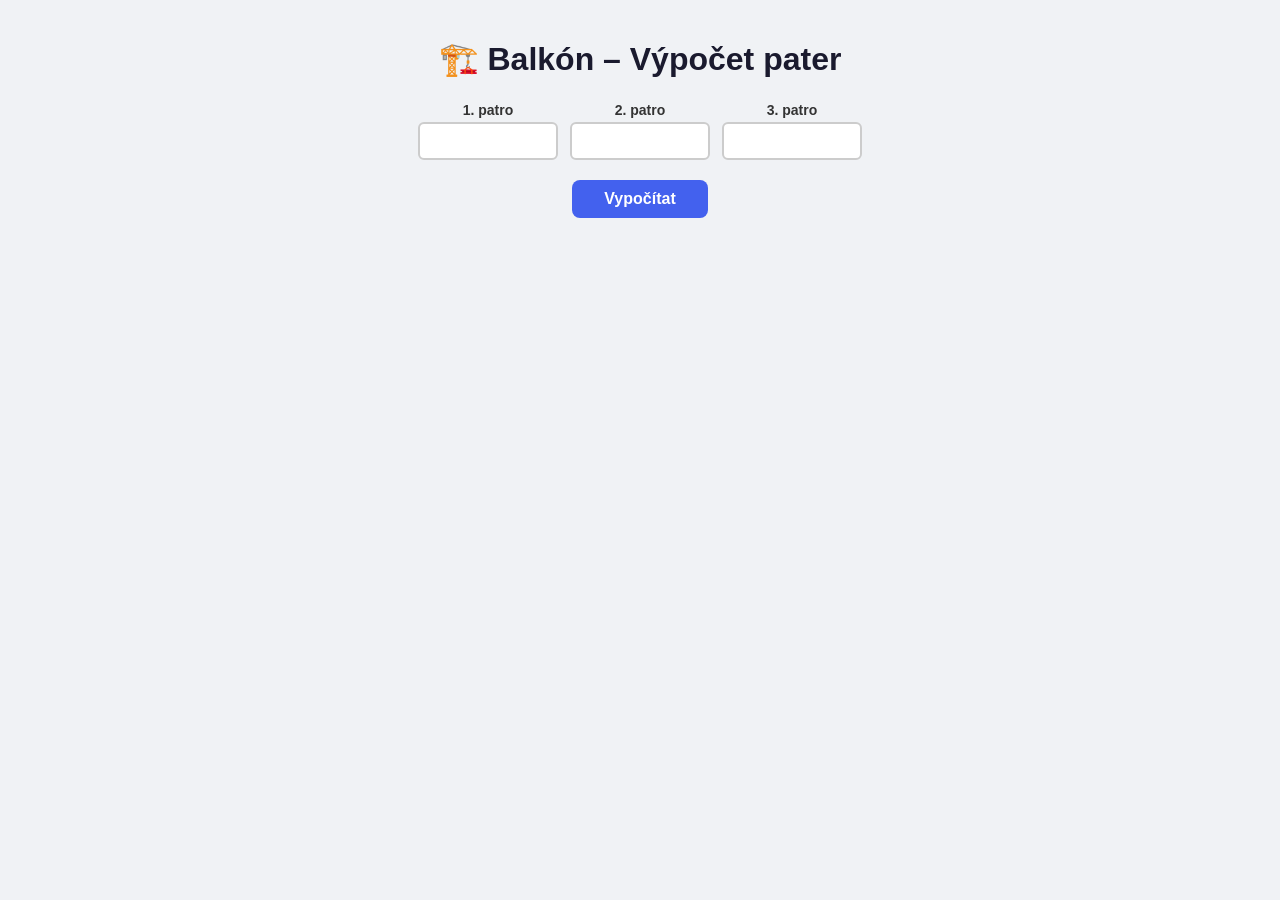
==== balkon.html @ 3fa44889 "Create balkon.html Arkýre_prumer" ====
<!DOCTYPE html>
<html lang="cs">
<head>
  <meta charset="UTF-8" />
  <meta name="viewport" content="width=device-width, initial-scale=1.0" />
  <title>Balkón – Výpočet</title>
  <style>
    * { box-sizing: border-box; margin: 0; padding: 0; }
    body {
      font-family: 'Segoe UI', Tahoma, Geneva, Verdana, sans-serif;
      background: #f0f2f5;
      color: #333;
      display: flex;
      justify-content: center;
      padding: 40px 16px;
    }
    .container { max-width: 660px; width: 100%; }
    h1 { text-align: center; margin-bottom: 24px; color: #1a1a2e; }
    .inputs {
      display: flex; gap: 12px; flex-wrap: wrap;
      justify-content: center; margin-bottom: 20px;
    }
    .inputs label {
      display: flex; flex-direction: column; align-items: center;
      font-weight: 600; font-size: 14px;
    }
    .inputs input {
      width: 140px; padding: 8px 12px; margin-top: 4px;
      border: 2px solid #ccc; border-radius: 6px;
      font-size: 16px; text-align: center;
    }
    .inputs input:focus { border-color: #4361ee; outline: none; }
    button {
      display: block; margin: 0 auto 28px;
      padding: 10px 32px; font-size: 16px; font-weight: 600;
      background: #4361ee; color: #fff; border: none; border-radius: 8px;
      cursor: pointer; transition: background .2s;
    }
    button:hover { background: #3a56d4; }
    table {
      width: 100%; border-collapse: collapse; margin-bottom: 24px;
      background: #fff; border-radius: 8px; overflow: hidden;
      box-shadow: 0 2px 8px rgba(0,0,0,.08);
    }
    th, td { padding: 10px 14px; text-align: center; }
    th { background: #4361ee; color: #fff; font-size: 14px; }
    td { border-bottom: 1px solid #eee; font-size: 15px; }
    tr:last-child td { border-bottom: none; }
    .section-title {
      font-size: 17px; font-weight: 700; margin: 20px 0 8px;
      color: #1a1a2e;
    }
    .avg-box {
      background: #fff; padding: 14px 20px; border-radius: 8px;
      box-shadow: 0 2px 8px rgba(0,0,0,.08); margin-bottom: 24px;
      font-size: 15px;
    }
    .avg-box strong { color: #4361ee; }
    #results { display: none; }
  </style>
</head>
<body>
  <div class="container">
    <h1>🏗️ Balkón – Výpočet pater</h1>

    <div class="inputs">
      <label>1. patro <input type="number" id="p1" /></label>
      <label>2. patro <input type="number" id="p2" /></label>
      <label>3. patro <input type="number" id="p3" /></label>
    </div>
    <button onclick="compute()">Vypočítat</button>

    <div id="results">
      <!-- 1) Tabulka A / B -->
      <p class="section-title">1) Hodnoty A a B pro každé patro</p>
      <table>
        <thead>
          <tr><th>Patro</th><th>Vstup</th><th>Zbytek</th><th>A</th><th>B</th></tr>
        </thead>
        <tbody id="tblAB"></tbody>
      </table>

      <!-- 2) Průměr A -->
      <p class="section-title">2) Průměr A (zaokrouhleno)</p>
      <div class="avg-box" id="avgBox"></div>

      <!-- 3) Nové B -->
      <p class="section-title">3) Nové B &nbsp;(C − průměr A)</p>
      <table>
        <thead>
          <tr><th>Patro</th><th>A</th><th>B</th><th>C = A + B</th><th>Průměr A</th><th>Nové B = C − průměr A</th></tr>
        </thead>
        <tbody id="tblNewB"></tbody>
      </table>
    </div>
  </div>

  <script>
    function compute() {
      const vals = [
        Number(document.getElementById('p1').value),
        Number(document.getElementById('p2').value),
        Number(document.getElementById('p3').value),
      ];

      // --- Krok 1: odečti 2×50 + 1×1155, rozděl na půl ---
      const A = [];
      const B = [];
      const remainders = [];

      vals.forEach(v => {
        const zbytek = v - 2 * 50 - 1155;   // v − 100 − 1155
        remainders.push(zbytek);
        A.push(zbytek / 2);
        B.push(zbytek / 2);
      });

      // Tabulka A / B
      const tblAB = document.getElementById('tblAB');
      tblAB.innerHTML = '';
      for (let i = 0; i < 3; i++) {
        tblAB.innerHTML += `<tr>
          <td>${i + 1}. patro</td>
          <td>${vals[i]}</td>
          <td>${remainders[i]}</td>
          <td>${A[i]}</td>
          <td>${B[i]}</td>
        </tr>`;
      }

      // --- Krok 2: průměr A, zaokrouhleno ---
      const avgA = Math.round((A[0] + A[1] + A[2]) / 3);
      document.getElementById('avgBox').innerHTML =
        `A₁ = ${A[0]}, &nbsp; A₂ = ${A[1]}, &nbsp; A₃ = ${A[2]}<br>
         Průměr = <strong>${avgA}</strong>`;

      // --- Krok 3: C = A + B, nové B = C − průměr A ---
      const tblNewB = document.getElementById('tblNewB');
      tblNewB.innerHTML = '';
      for (let i = 0; i < 3; i++) {
        const C = A[i] + B[i];
        const newB = C - avgA;
        tblNewB.innerHTML += `<tr>
          <td>${i + 1}. patro</td>
          <td>${A[i]}</td>
          <td>${B[i]}</td>
          <td>${C}</td>
          <td>${avgA}</td>
          <td>${newB}</td>
        </tr>`;
      }

      document.getElementById('results').style.display = 'block';
    }
  </script>
</body>
</html>
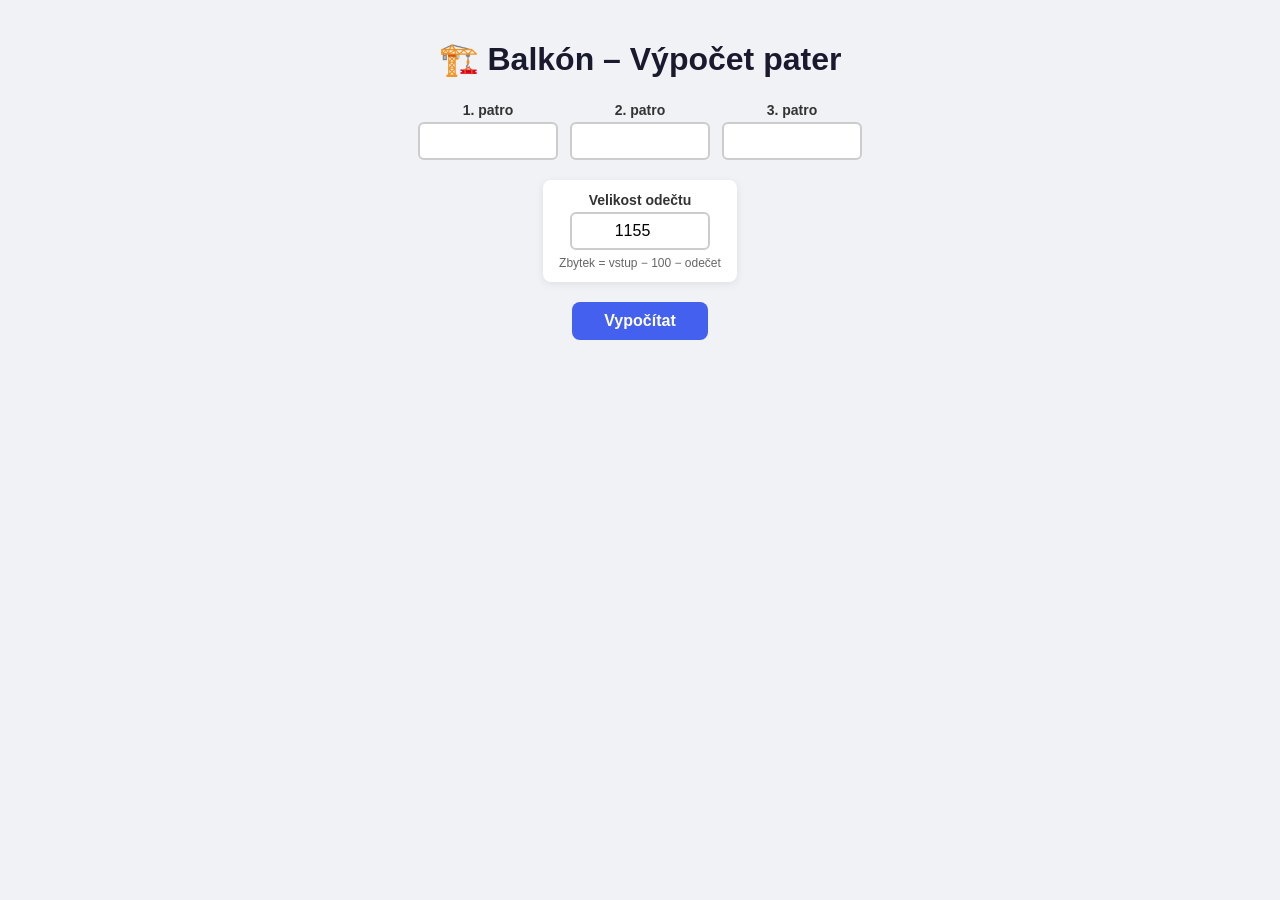
==== commit f2af187a: "2 verze nastavitelna vyska pro madlo" ====
--- a/balkon.html
+++ b/balkon.html
@@ -30,6 +30,24 @@
       font-size: 16px; text-align: center;
     }
     .inputs input:focus { border-color: #4361ee; outline: none; }
+    .settings {
+      display: flex; justify-content: center; margin-bottom: 20px;
+    }
+    .settings label {
+      display: flex; flex-direction: column; align-items: center;
+      font-weight: 600; font-size: 14px;
+      background: #fff; padding: 12px 16px; border-radius: 8px;
+      box-shadow: 0 2px 8px rgba(0,0,0,.08);
+    }
+    .settings input {
+      width: 140px; padding: 8px 12px; margin-top: 4px;
+      border: 2px solid #ccc; border-radius: 6px;
+      font-size: 16px; text-align: center;
+    }
+    .settings input:focus { border-color: #4361ee; outline: none; }
+    .settings small {
+      margin-top: 6px; font-weight: 400; color: #666; font-size: 12px;
+    }
     button {
       display: block; margin: 0 auto 28px;
       padding: 10px 32px; font-size: 16px; font-weight: 600;
@@ -67,6 +85,13 @@
       <label>1. patro <input type="number" id="p1" /></label>
       <label>2. patro <input type="number" id="p2" /></label>
       <label>3. patro <input type="number" id="p3" /></label>
+    </div>
+    <div class="settings">
+      <label>
+        Velikost odečtu
+        <input type="number" id="odecet" value="1155" min="0" />
+        <small>Zbytek = vstup − 100 − odečet</small>
+      </label>
     </div>
     <button onclick="compute()">Vypočítat</button>
 
@@ -96,20 +121,41 @@
   </div>
 
   <script>
+    const ODECTET_KEY = 'balkon-odectet';
+    const ODECTET_DEFAULT = 1155;
+
+    function loadOdecet() {
+      const saved = localStorage.getItem(ODECTET_KEY);
+      const input = document.getElementById('odecet');
+      input.value = saved !== null && saved !== '' ? saved : ODECTET_DEFAULT;
+    }
+
+    function getOdecet() {
+      const input = document.getElementById('odecet');
+      const value = Number(input.value);
+      const odecet = Number.isFinite(value) ? value : ODECTET_DEFAULT;
+      localStorage.setItem(ODECTET_KEY, String(odecet));
+      return odecet;
+    }
+
+    document.getElementById('odecet').addEventListener('change', getOdecet);
+    loadOdecet();
+
     function compute() {
       const vals = [
         Number(document.getElementById('p1').value),
         Number(document.getElementById('p2').value),
         Number(document.getElementById('p3').value),
       ];
-
-      // --- Krok 1: odečti 2×50 + 1×1155, rozděl na půl ---
+      const odecet = getOdecet();
+
+      // --- Krok 1: odečti 2×50 + odečet, rozděl na půl ---
       const A = [];
       const B = [];
       const remainders = [];
 
       vals.forEach(v => {
-        const zbytek = v - 2 * 50 - 1155;   // v − 100 − 1155
+        const zbytek = v - 2 * 50 - odecet;   // v − 100 − odečet
         remainders.push(zbytek);
         A.push(zbytek / 2);
         B.push(zbytek / 2);
